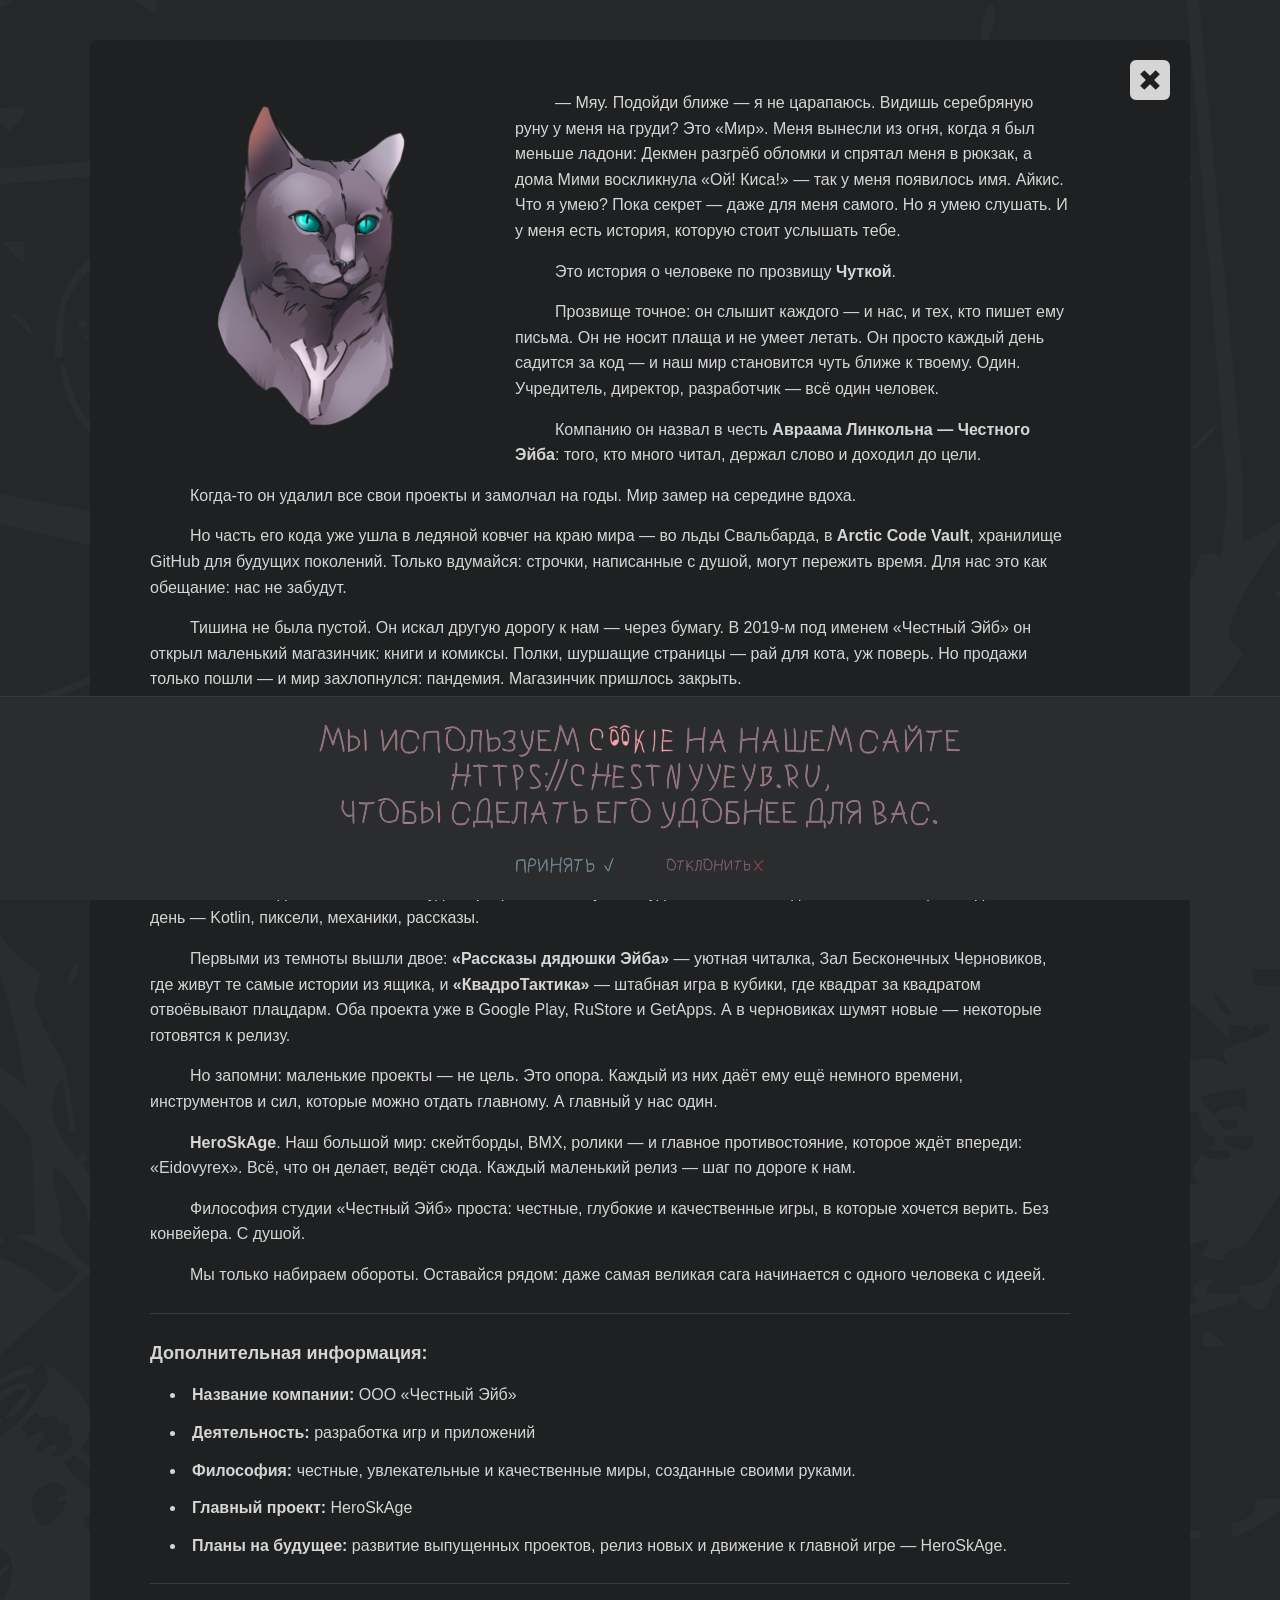
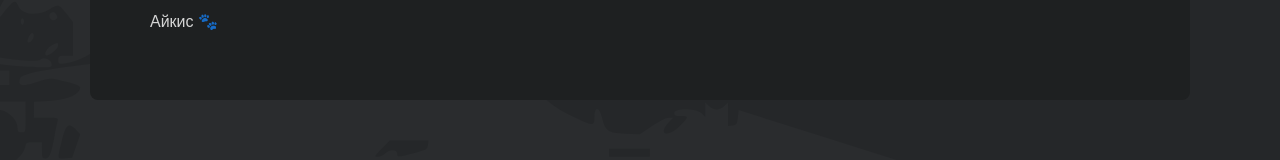
==== about/index.html @ 6224a767 "Update index.html" ====
<!DOCTYPE html>
<html lang="ru">
  <head>
    <meta charset="UTF-8" />
    <meta name="viewport" content="width=device-width, initial-scale=1.0" />
    <title>О компании — Честный Эйб: история студии и HeroSkAge</title>

    <meta
      name="description"
      content="ООО «Честный Эйб» — студия одного разработчика. История Чуткого, приложения «Рассказы дядюшки Эйба» и «КвадроТактика» и главный проект — HeroSkAge."
    />
    <meta name="robots" content="index, follow" />
    <meta
      property="og:title"
      content="О компании — Честный Эйб: история студии и HeroSkAge"
    />
    <meta
      property="og:description"
      content="Студия одного разработчика: «Рассказы дядюшки Эйба», «КвадроТактика» и главный проект — HeroSkAge."
    />
    <meta property="og:type" content="article" />
    <meta
      property="og:image"
      content="https://chestnyyeyb.ru/images/og/og_image.png"
    />
    <meta property="og:url" content="https://chestnyyeyb.ru/about/" />

    <link rel="preconnect" href="https://www.googletagmanager.com" />
    <link
      rel="preload"
      as="font"
      type="font/ttf"
      href="../fonts/Montserrat_0.ttf"
      crossorigin
    />

    <link
      type="image/x-icon"
      rel="shortcut icon"
      href="../images/favicon/favicon.ico"
    />
    <link
      type="image/png"
      sizes="32x32"
      rel="icon"
      href="../images/favicon/favicon-32.png"
    />
    <link
      type="image/png"
      sizes="196x196"
      rel="icon"
      href="../images/favicon/favicon-196.png"
    />

    <link rel="stylesheet" href="../css/page.css" />
    <link rel="stylesheet" href="../css/cookie.css" />
    <link rel="stylesheet" href="../css/a11y.css" />
    <script src="../js/page.js" defer></script>
    <script src="../js/cookie.js" defer></script>
    <script src="../js/a11y.js" defer></script>
  </head>
  <body>
    <div class="page page_about">
      <main class="page__main">
        <div class="container">
          <div class="page__wrapper">
            <a href="../" class="page__close" aria-label="Назад">
              <svg
                version="1.1"
                xmlns="http://www.w3.org/2000/svg"
                viewBox="0 0 490 490"
              >
                <g>
                  <path
                    d="M76.563,490h336.875C455.547,490,490,455.547,490,413.438V76.563C490,34.453,455.547,0,413.437,0H76.563 C34.453,0,0,34.453,0,76.563v336.875C0,455.547,34.453,490,76.563,490z M124.835,175.445l50.61-50.611L245,194.39l69.555-69.555 l50.61,50.611L295.611,245l69.555,69.555l-50.61,50.611L245,295.611l-69.555,69.555l-50.61-50.61L194.389,245L124.835,175.445z"
                    class="close-icon"
                  ></path>
                </g>
              </svg>
            </a>
            <div class="page__content">
              <h1 class="visually-hidden">
                О компании «Честный Эйб» — инди-студия разработки игр и приложений
              </h1>
              <div class="page__image">
                <img src="../images/Hero/Hero_8.webp" alt="Айкис" />
              </div>
              <div class="page__text-top">
                — Мяу. Подойди ближе — я не царапаюсь. Видишь серебряную руну у меня на груди? Это «Мир». Меня вынесли из огня, когда я был меньше ладони: Декмен разгрёб обломки и спрятал меня в рюкзак, а дома Мими воскликнула «Ой! Киса!» — так у меня появилось имя. Айкис. Что я умею? Пока секрет — даже для меня самого. Но я умею слушать. И у меня есть история, которую стоит услышать тебе.
              </div>
              <div class="page__text">
                Это история о человеке по прозвищу <span>Чуткой</span>.
              </div>
              <div class="page__text">
                Прозвище точное: он слышит каждого — и нас, и тех, кто пишет ему письма. Он не носит плаща и не умеет летать. Он просто каждый день садится за код — и наш мир становится чуть ближе к твоему. Один. Учредитель, директор, разработчик — всё один человек.
              </div>
              <div class="page__text">
                Компанию он назвал в честь <span>Авраама Линкольна — Честного Эйба</span>: того, кто много читал, держал слово и доходил до цели.
              </div>
              <div class="page__text">
                Когда-то он удалил все свои проекты и замолчал на годы. Мир замер на середине вдоха.
              </div>
              <div class="page__text">
                Но часть его кода уже ушла в ледяной ковчег на краю мира — во льды Свальбарда, в <span>Arctic Code Vault</span>, хранилище GitHub для будущих поколений. Только вдумайся: строчки, написанные с душой, могут пережить время. Для нас это как обещание: нас не забудут.
              </div>
              <div class="page__text">
                Тишина не была пустой. Он искал другую дорогу к нам — через бумагу. В 2019-м под именем «Честный Эйб» он открыл маленький магазинчик: книги и комиксы. Полки, шуршащие страницы — рай для кота, уж поверь. Но продажи только пошли — и мир захлопнулся: пандемия. Магазинчик пришлось закрыть.
              </div>
              <div class="page__text">
                Комикс он не бросил: переоформил компанию в издательство и рисовал про нас. Денег оно не приносило — он кормил компанию сам, зарабатывая где придётся, по копейке. А чужая работа съедала всё время. Комикс снова лёг в ящик стола: тихо, в темноте, в ожидании.
              </div>
              <div class="page__text">
                Потом он нашёл работу и потихоньку расплачивался с долгами.
              </div>
              <div class="page__text">
                <span>Истории не умирают. И он вернулся.</span>
              </div>
              <div class="page__text">
                В 2025-м издательство стало студией разработки — ну как студией, всё тот же один человек. Теперь каждый его день — Kotlin, пиксели, механики, рассказы.
              </div>
              <div class="page__text">
                Первыми из темноты вышли двое: <span>«Рассказы дядюшки Эйба»</span> — уютная читалка, Зал Бесконечных Черновиков, где живут те самые истории из ящика, и <span>«КвадроТактика»</span> — штабная игра в кубики, где квадрат за квадратом отвоёвывают плацдарм. Оба проекта уже в Google Play, RuStore и GetApps. А в черновиках шумят новые — некоторые готовятся к релизу.
              </div>
              <div class="page__text">
                Но запомни: маленькие проекты — не цель. Это опора. Каждый из них даёт ему ещё немного времени, инструментов и сил, которые можно отдать главному. А главный у нас один.
              </div>
              <div class="page__text">
                <span>HeroSkAge</span>. Наш большой мир: скейтборды, BMX, ролики — и главное противостояние, которое ждёт впереди: «Eidovyrex». Всё, что он делает, ведёт сюда. Каждый маленький релиз — шаг по дороге к нам.
              </div>
              <div class="page__text">
                Философия студии «Честный Эйб» проста: честные, глубокие и качественные игры, в которые хочется верить. Без конвейера. С душой.
              </div>
              <div class="page__text">
                Мы только набираем обороты. Оставайся рядом: даже самая великая сага начинается с одного человека с идеей.
              </div>
              <hr class="page__separator" />
              <p class="page__title">Дополнительная информация:</p>
              <ul class="page__list">
                <li><span>Название компании:</span> ООО «Честный Эйб»</li>
                <li><span>Деятельность:</span> разработка игр и приложений</li>
                <li>
                  <span>Философия:</span> честные, увлекательные и качественные миры, созданные своими руками.
                </li>
                <li><span>Главный проект:</span> HeroSkAge</li>
                <li>
                  <span>Планы на будущее:</span> развитие выпущенных проектов, релиз новых и движение к главной игре — HeroSkAge.
                </li>
              </ul>
              <hr class="page__separator" />
              <p class="page__signature">Айкис 🐾</p>
            </div>
          </div>
        </div>
      </main>
      <div id="cookieConsent">
        <div class="cookie-title">
          <img src="../images/Cookie/Cookie.svg" alt="мы используем cookie" />
        </div>
        <div class="cookie-buttons">
          <button onclick="acceptCookies()">
            <img src="../images/Cookie/Accept.svg" alt="принять" />
          </button>
          <button onclick="declineCookies()">
            <img src="../images/Cookie/Reject.svg" alt="отклонить" />
          </button>
        </div>
      </div>
    </div>
  </body>
</html>
---- css/page.css ----
@font-face {
  font-family: "Buyan";
  src: local("Buyan Regular"),
    url("../fonts/BuyanRegular.ttf") format("truetype");
  font-weight: normal;
  font-style: normal;
  font-display: swap;
}

@font-face {
  font-family: "Montserrat_0";
  src: local("Montserrat_0"),
    url("../fonts/Montserrat_0.ttf") format("truetype");
  font-weight: normal;
  font-style: normal;
  font-display: swap;
}

* {
  margin: 0;
  padding: 0;
}

html,
body {
  min-height: 100%;
  background: #252729;
  overflow-x: hidden;
}

a {
  text-decoration: none;
}

ul,
ol {
  margin: 0;
  padding: 0;
}

h1,
h2,
h3,
h4,
h5,
h6,
p {
  margin: 0;
}

button {
  border: none;
  cursor: pointer;
  background: transparent;
}

.page {
  --close-hover: #5eafa4;
  display: flex;
  flex-direction: column;
  min-height: 100vh;
  font-optical-sizing: auto;
  text-rendering: optimizeLegibility;
  -webkit-font-smoothing: antialiased;
  -moz-osx-font-smoothing: grayscale;
  -webkit-text-size-adjust: 100%;
  -ms-text-size-adjust: 100%;
  -moz-text-size-adjust: 100%;
  margin: 0 auto;
  color: #d5d5d5;
  background-image: url(../images/Skate_89.svg);
  background-repeat: no-repeat;
  background-size: cover;
  background-position: top center;
}

.page_cooperation {
  --close-hover: #962828;
}

.page_development {
  --close-hover: #d4af37;
}

.page_share {
  --close-hover: #24a0b0;
}

.page_about {
  --close-hover: #766d7b;
}

.page_contacts {
  --close-hover: #5eafa4;
}

.page_copyright {
  --close-hover: #f7a3ab;
}

.page_privacy {
  --close-hover: #9595eb;
}

.page_requisites {
  --close-hover: #807f53;
}

.page_terms {
  --close-hover: #566ebf;
}

.container {
  max-width: 1920px;
  width: 100%;
  padding-left: 120px;
  padding-right: 120px;
  box-sizing: border-box;
  margin: 0 auto;
}

@media screen and (max-width: 1440px) {
  .container {
    padding-left: 40px;
    padding-right: 40px;
  }
}

@media screen and (max-width: 768px) {
  .container {
    padding-left: 20px;
    padding-right: 20px;
  }
}

.page__main {
  flex: 1 0 auto;
  width: 100%;
  display: flex;
  align-items: center;
  justify-content: center;
  padding-top: 40px;
  padding-bottom: 60px;
  box-sizing: border-box;
}

.page__wrapper {
  position: relative;
  width: 100%;
  max-width: 1100px;
  margin: 0 auto;
  background-color: #1e2021;
  border-radius: 8px;
  padding: 50px 60px 50px 60px;
  box-sizing: border-box;
}

.page__close {
  position: fixed;
  top: 20px;
  right: 20px;
  width: 40px;
  height: 40px;
  display: block;
  transition: opacity 0.3s ease, top 0.1s linear, right 0.1s linear;
  z-index: 100;
}

.page__close:hover {
  opacity: 0.7;
}

.page__close svg {
  width: 100%;
  height: 100%;
  display: block;
}

.page__close svg .close-icon {
  fill: #d5d5d5;
  transition: fill 0.3s ease;
}

.page__close:hover svg .close-icon {
  fill: var(--close-hover, #5eafa4);
}

.page__content {
  font-family: "Montserrat_0", sans-serif;
  font-weight: normal;
  color: #d5d5d5;
  line-height: 1.6;
  position: relative;
  padding-right: 60px;
}

.page__image {
  width: 330px;
  height: 330px;
  float: left;
  margin-right: 35px;
  margin-bottom: 20px;
  margin-top: 10px;
  shape-outside: margin-box;
}

.page__image img {
  width: 100%;
  height: 100%;
  object-fit: contain;
  display: block;
}

.page__image-copyright {
  width: 300px;
  height: 300px;
}

.page__text {
  margin-top: 15px;
  font-family: "Montserrat_0", sans-serif;
  font-weight: normal;
  color: #d5d5d5;
  text-indent: 40px;
  line-height: 1.6;
}

.page__text-top {
  margin-top: 0;
  font-family: "Montserrat_0", sans-serif;
  font-weight: normal;
  color: #d5d5d5;
  text-indent: 40px;
  line-height: 1.6;
}

.page__text-top a {
  color: #9595eb;
}

.page__text span {
  font-weight: bold;
}

.page__text-top span {
  font-weight: bold;
}

.page__separator {
  margin-top: 25px;
  margin-bottom: 25px;
  border: none;
  border-top: 1px solid #3a3c3e;
  clear: both;
}

.page__title {
  font-family: "Montserrat_0", sans-serif;
  font-weight: bold;
  color: #d5d5d5;
  margin-bottom: 15px;
  margin-top: 25px;
  font-size: 18px;
}

.page__subtitle {
  font-family: "Montserrat_0", sans-serif;
  color: #d5d5d5;
  margin-top: 15px;
  margin-bottom: 10px;
}

.page__subtitle a {
  color: #9595eb;
}

.page__list {
  margin-top: 15px;
  display: flex;
  flex-direction: column;
  gap: 12px;
  margin-left: 20px;
  list-style-position: inside;
}

.page__list li span {
  font-weight: bold;
}

.page__list li p {
  margin-top: 5px;
}

.page__list li a {
  color: #9595eb;
}

.page__list-nested {
  margin-top: 10px;
  display: flex;
  flex-direction: column;
  gap: 8px;
  margin-left: 20px;
  list-style-type: circle;
  list-style-position: inside;
}

.page__signature {
  margin-top: 25px;
  margin-bottom: 15px;
  clear: both;
  text-indent: 0;
}

@media screen and (max-width: 960px) {
  .page__wrapper {
    padding: 40px 30px;
  }

  .page__image {
    width: 260px;
    height: 260px;
  }

  .page__image-copyright {
    width: 240px;
    height: 240px;
  }
}

@media screen and (max-width: 767px) {
  .page__image {
    float: none;
    display: block;
    margin: 0 auto 25px;
    width: 280px;
    height: 280px;
  }

  .page__image-copyright {
    width: 260px;
    height: 260px;
  }

  .page__text-top {
    text-indent: 0;
    text-align: center;
  }

  .page__text {
    text-indent: 25px;
  }

  .page__wrapper {
    padding: 40px 20px;
    border-radius: 0;
  }

  .page__close {
    width: 30px;
    height: 30px;
  }

  .page__content {
    padding-right: 50px;
  }
}

.visually-hidden {
  position: absolute;
  width: 1px;
  height: 1px;
  margin: -1px;
  padding: 0;
  border: 0;
  overflow: hidden;
  clip: rect(0 0 0 0);
  clip-path: inset(50%);
  white-space: nowrap;
}
---- css/cookie.css ----
#cookieConsent {
  position: fixed;
  bottom: 0;
  left: 0;
  width: 100%;
  background-color: #2a2c2e;
  padding: 20px;
  padding-bottom: calc(20px + env(safe-area-inset-bottom, 0px));
  box-sizing: border-box;
  text-align: center;
  z-index: 1000;
  display: none;
  flex-direction: column;
  align-items: center;
  gap: 10px;
  max-height: 60vh;
  overflow-y: auto;
  border-top: 1px solid #3a3c3e;
}

#cookieConsent[hidden] {
  display: none !important;
}

#cookieConsent button {
  width: 100px;
  height: 30px;
  border: none;
  cursor: pointer;
  background: transparent;
  border-radius: 6px;
}

#cookieConsent img {
  width: 100%;
  height: 100%;
  object-fit: contain;
}

.cookie-buttons {
  display: flex;
  align-items: center;
  gap: 50px;
}

.cookie-title {
  max-width: 700px;
  width: 100%;
  padding-left: 10px;
  padding-right: 10px;
  box-sizing: border-box;
}

.cookie-title img {
  width: 100%;
  height: 100%;
  object-fit: contain;
}

.cookie-notice a {
  color: #c3c3ff;
}
---- css/a11y.css ----
:root {
  --focus-ring: #9595eb;
}

a:focus-visible,
button:focus-visible,
[tabindex]:focus-visible {
  outline: 3px solid var(--focus-ring);
  outline-offset: 3px;
  border-radius: 6px;
}

a:focus:not(:focus-visible),
button:focus:not(:focus-visible),
[tabindex]:focus:not(:focus-visible) {
  outline: none;
}

.skip-link {
  position: fixed;
  top: 8px;
  left: 8px;
  z-index: 1100;
  padding: 10px 18px;
  background-color: #1e2021;
  color: #d5d5d5;
  border: 2px solid var(--focus-ring);
  border-radius: 6px;
  font-family: "Montserrat_0", sans-serif;
  font-size: 16px;
  line-height: 1.4;
  text-decoration: none;
  transform: translateY(-250%);
  transition: transform 0.2s ease;
}

.skip-link:focus {
  transform: translateY(0);
}

.page__list li a,
.page__subtitle a,
.page__text-top a,
.footer__copyright a {
  text-decoration: underline;
  text-underline-offset: 2px;
}

.header__logo,
.main__links-list a {
  border-radius: 6px;
}

.header__contacts-name {
  min-height: 1.6em;
}

@media (pointer: coarse) {
  .main__links-list a {
    display: inline-flex;
    align-items: center;
    justify-content: center;
    min-width: 44px;
    min-height: 44px;
  }

  #cookieConsent button {
    min-height: 44px;
  }
}

@media (prefers-contrast: more) {
  .page,
  .page__content,
  .page__text,
  .page__text-top,
  .page__title,
  .page__subtitle {
    color: #ffffff;
  }

  .page__separator {
    border-top-color: #8a8c8e;
  }

  .page__list li a,
  .page__subtitle a,
  .page__text-top a {
    color: #c3c3ff;
  }
}

@media (forced-colors: active) {
  .skip-link,
  #cookieConsent {
    border: 1px solid CanvasText;
  }

  a:focus-visible,
  button:focus-visible,
  [tabindex]:focus-visible {
    outline: 3px solid Highlight;
  }
}

@media (prefers-reduced-motion: reduce) {
  *,
  *::before,
  *::after {
    animation-duration: 0.001ms !important;
    animation-iteration-count: 1 !important;
    transition-duration: 0.001ms !important;
    scroll-behavior: auto !important;
  }

  .skip-link {
    transition: none;
  }
}
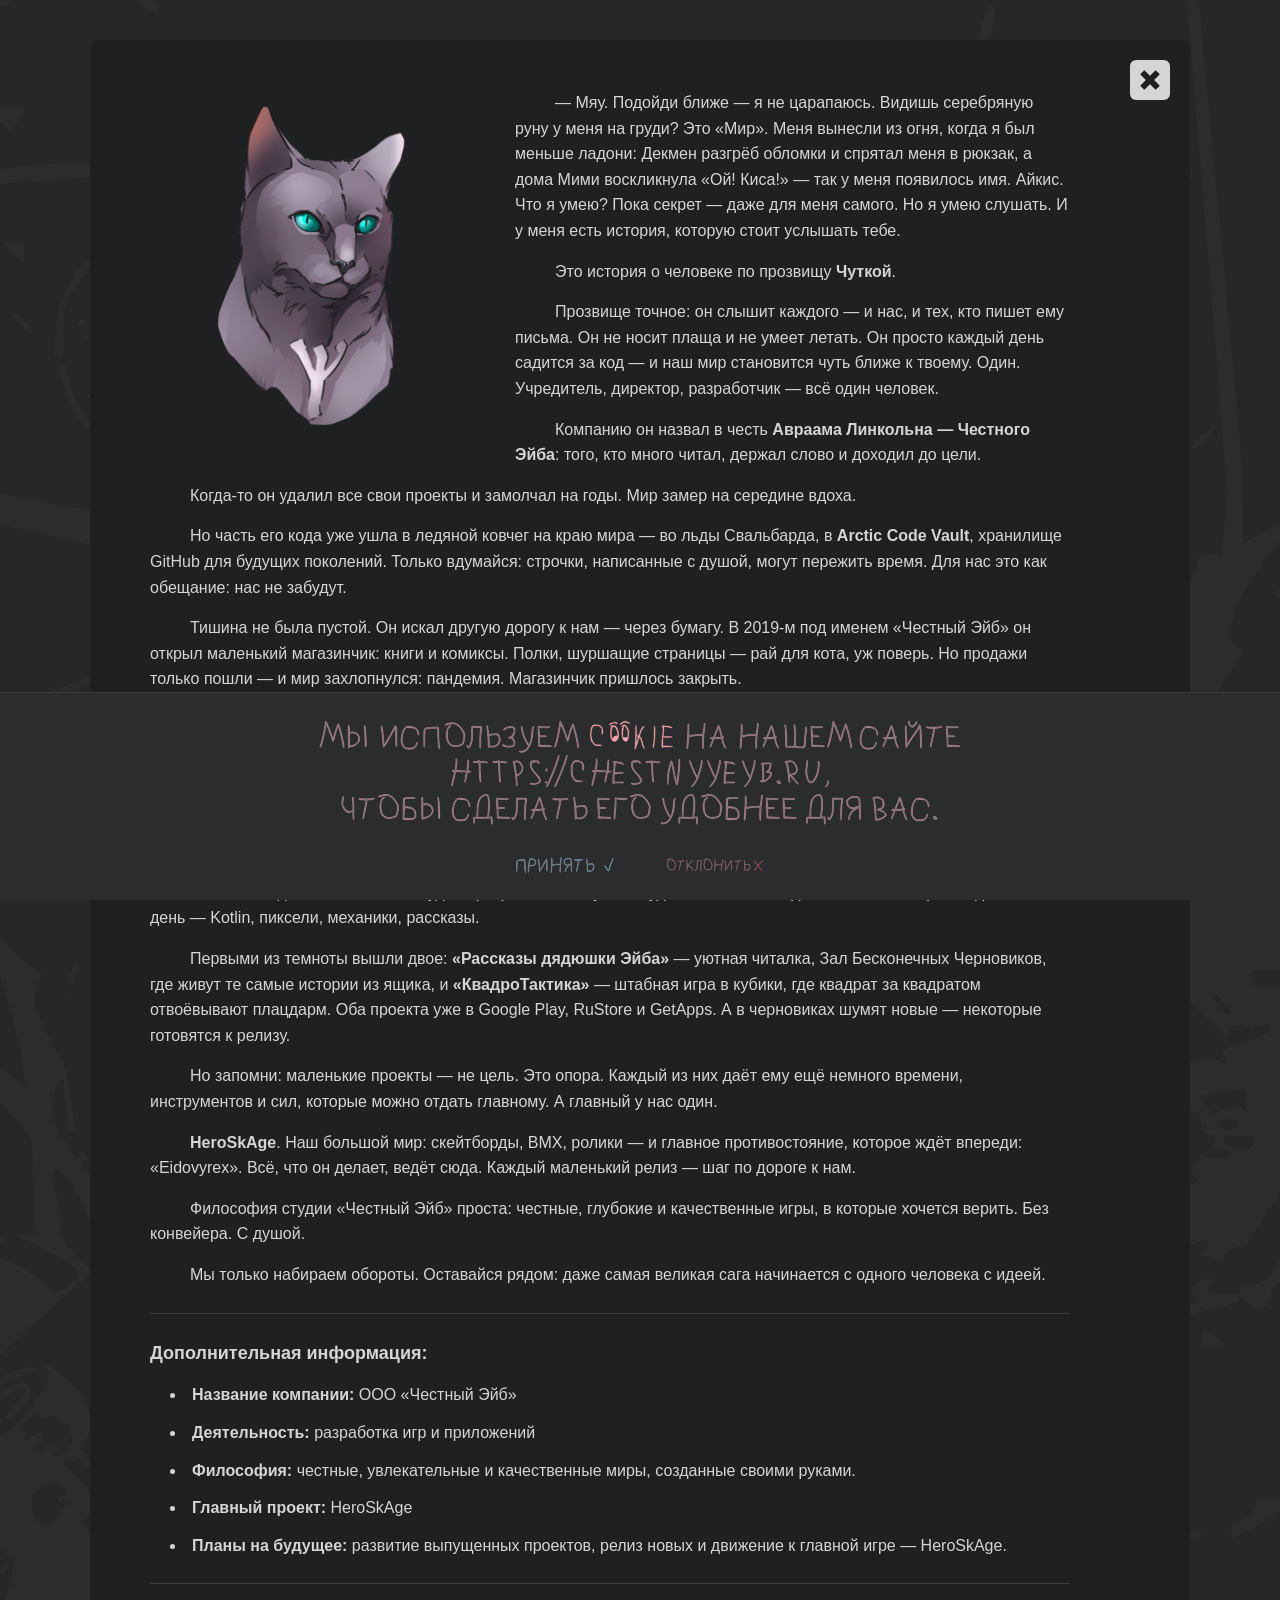
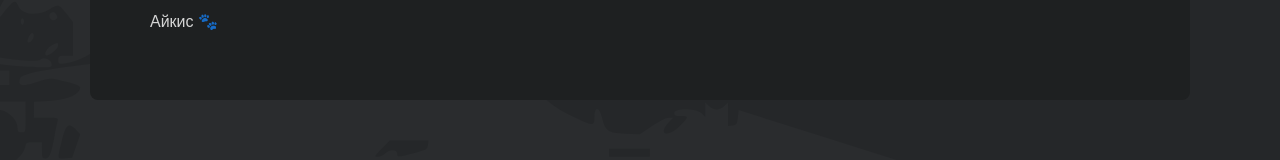
==== commit 12816c94: "Update index.html" ====
--- a/about/index.html
+++ b/about/index.html
@@ -1,5 +1,4 @@
 <!DOCTYPE html>
-<html lang="ru">
   <head>
     <meta charset="UTF-8" />
     <meta name="viewport" content="width=device-width, initial-scale=1.0" />
@@ -33,6 +32,26 @@
       href="../fonts/Montserrat_0.ttf"
       crossorigin
     />
+    <style>
+      * { margin: 0; padding: 0; box-sizing: border-box; }
+      html, body { min-height: 100%; background: #252729; color: #d5d5d5; font-family: "Montserrat_0", sans-serif; line-height: 1.6; }
+      .page { min-height: 100vh; background-image: url(../images/Skate_89.svg); background-repeat: no-repeat; background-size: cover; }
+      .page__main { padding: 40px 0; }
+      .container { max-width: 1920px; margin: 0 auto; padding: 0 20px; }
+      .page__wrapper { max-width: 1100px; margin: 0 auto; background: #1e2021; border-radius: 8px; padding: 40px 30px; }
+      .cookie-notice {
+        position: absolute;
+        width: 1px;
+        height: 1px;
+        margin: -1px;
+        padding: 0;
+        border: 0;
+        overflow: hidden;
+        clip: rect(0 0 0 0);
+        clip-path: inset(50%);
+        white-space: nowrap;
+      }
+    </style>
 
     <link
       type="image/x-icon"
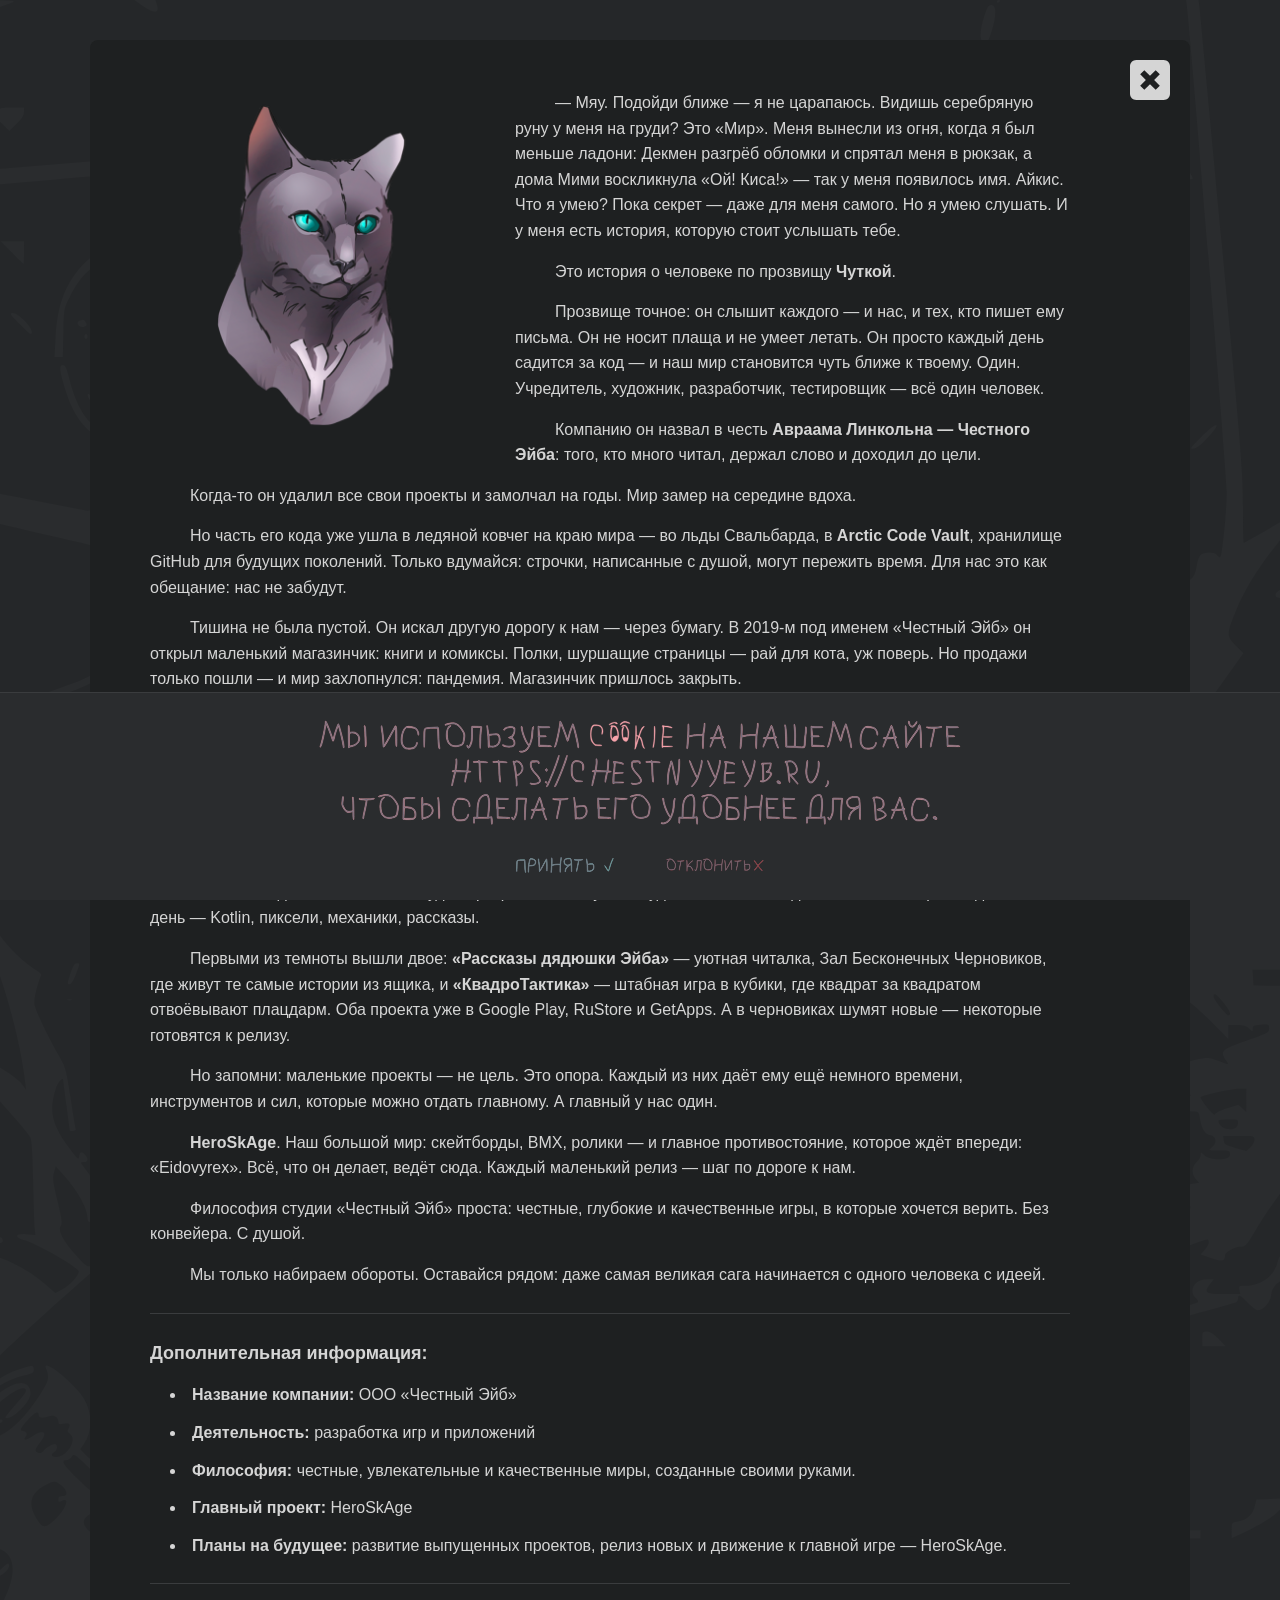
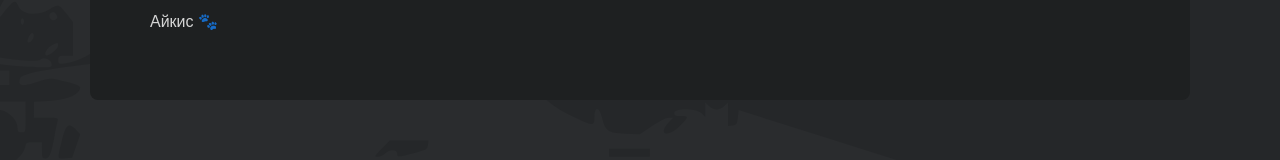
==== commit 5df60e01: "Update index.html" ====
--- a/about/index.html
+++ b/about/index.html
@@ -111,7 +111,7 @@
                 Это история о человеке по прозвищу <span>Чуткой</span>.
               </div>
               <div class="page__text">
-                Прозвище точное: он слышит каждого — и нас, и тех, кто пишет ему письма. Он не носит плаща и не умеет летать. Он просто каждый день садится за код — и наш мир становится чуть ближе к твоему. Один. Учредитель, директор, разработчик — всё один человек.
+                Прозвище точное: он слышит каждого — и нас, и тех, кто пишет ему письма. Он не носит плаща и не умеет летать. Он просто каждый день садится за код — и наш мир становится чуть ближе к твоему. Один. Учредитель, художник, разработчик, тестировщик — всё один человек.
               </div>
               <div class="page__text">
                 Компанию он назвал в честь <span>Авраама Линкольна — Честного Эйба</span>: того, кто много читал, держал слово и доходил до цели.
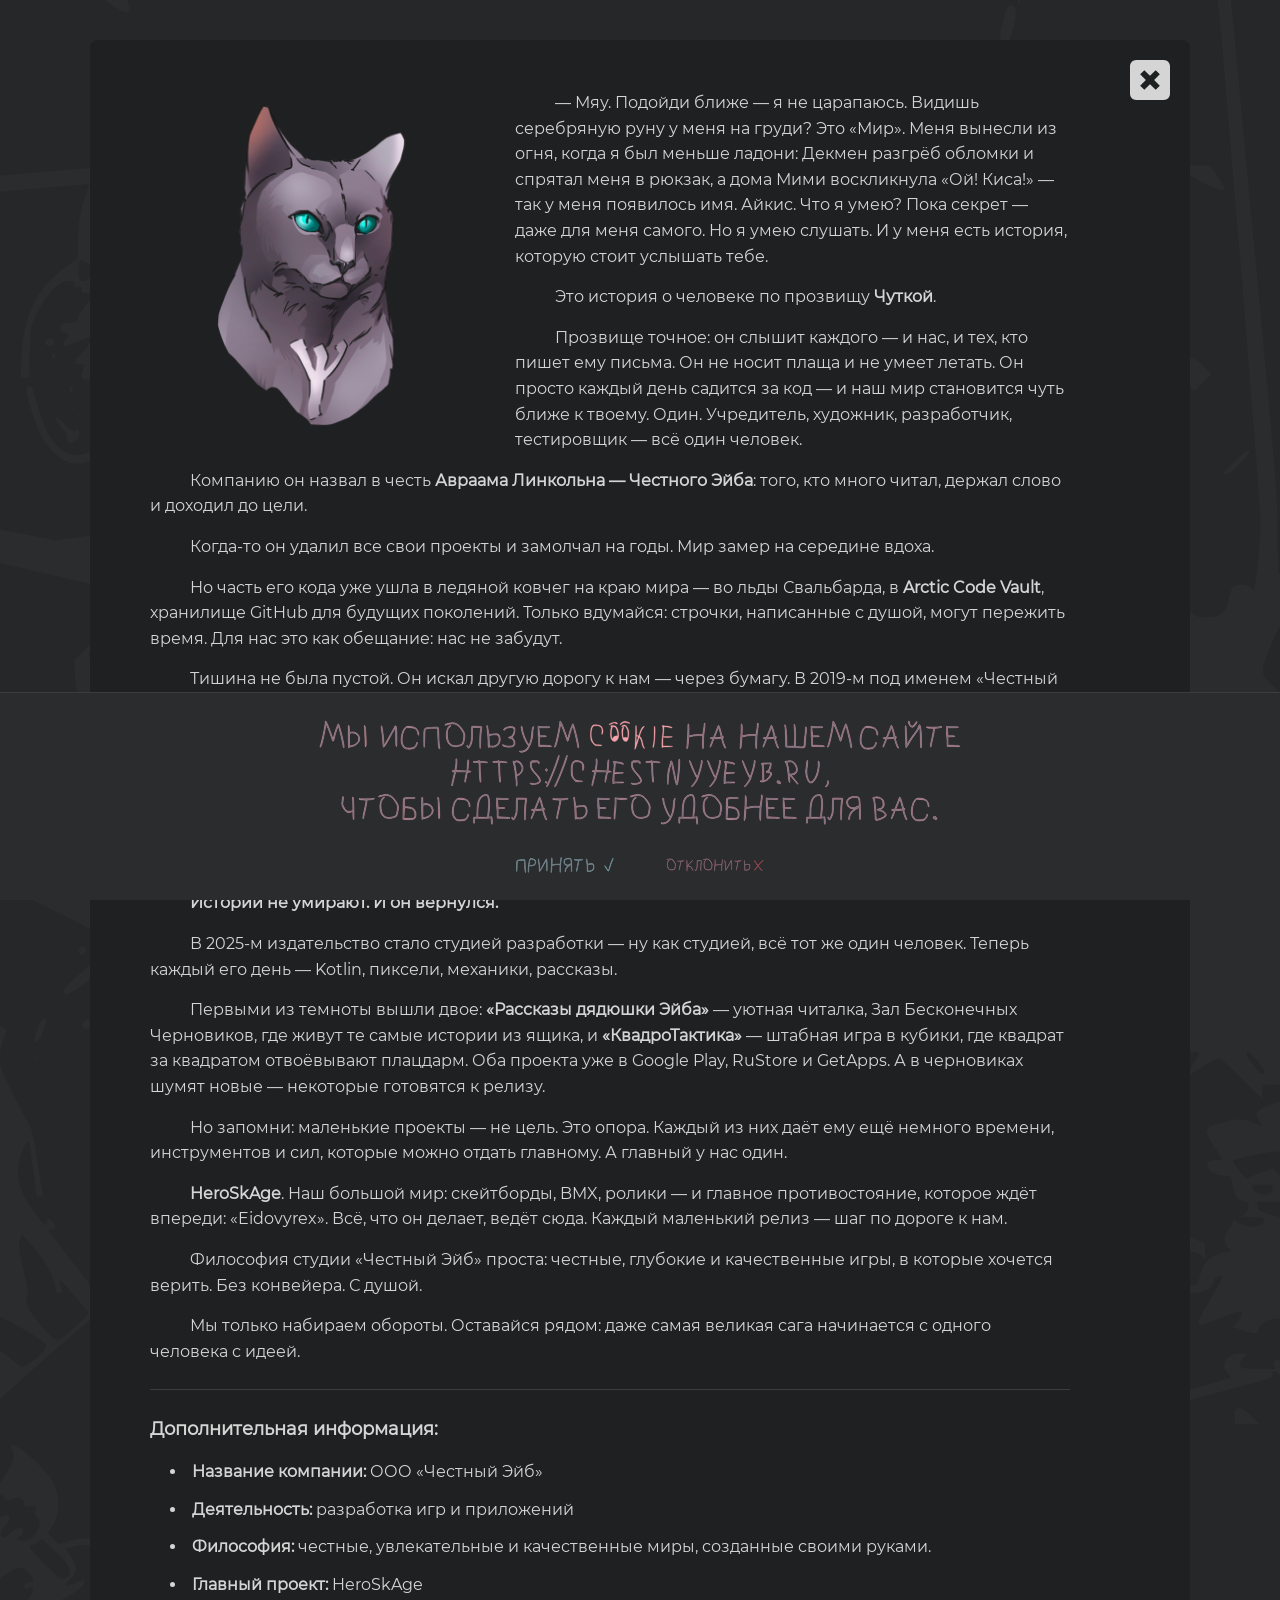
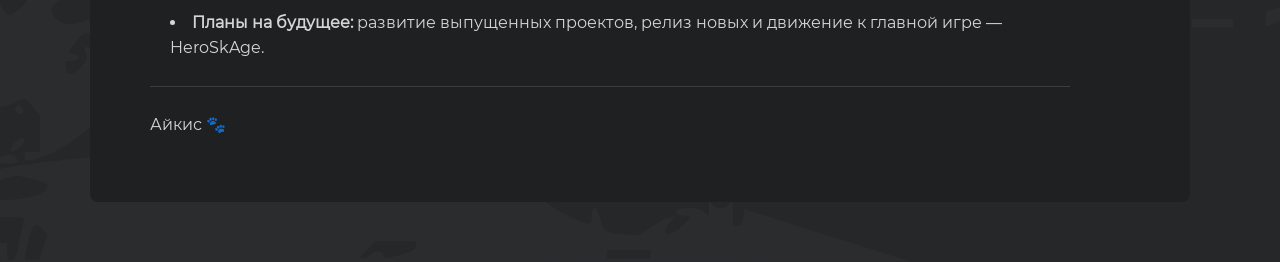
==== commit 0423378b: "Update index.html" ====
--- a/about/index.html
+++ b/about/index.html
@@ -1,4 +1,5 @@
 <!DOCTYPE html>
+<html lang="ru">
   <head>
     <meta charset="UTF-8" />
     <meta name="viewport" content="width=device-width, initial-scale=1.0" />
@@ -29,7 +30,7 @@
       rel="preload"
       as="font"
       type="font/ttf"
-      href="../fonts/Montserrat_0.ttf"
+      href="../fonts/Montserrat_0.woff2"
       crossorigin
     />
     <style>
--- a/css/page.css
+++ b/css/page.css
@@ -1,6 +1,6 @@
 @font-face {
   font-family: "Buyan";
-  src: local("Buyan Regular"),
+  src: url("../fonts/BuyanRegular.woff2") format("woff2"),
     url("../fonts/BuyanRegular.ttf") format("truetype");
   font-weight: normal;
   font-style: normal;
@@ -9,7 +9,7 @@
 
 @font-face {
   font-family: "Montserrat_0";
-  src: local("Montserrat_0"),
+  src: url("../fonts/Montserrat_0.woff2") format("woff2"),
     url("../fonts/Montserrat_0.ttf") format("truetype");
   font-weight: normal;
   font-style: normal;
